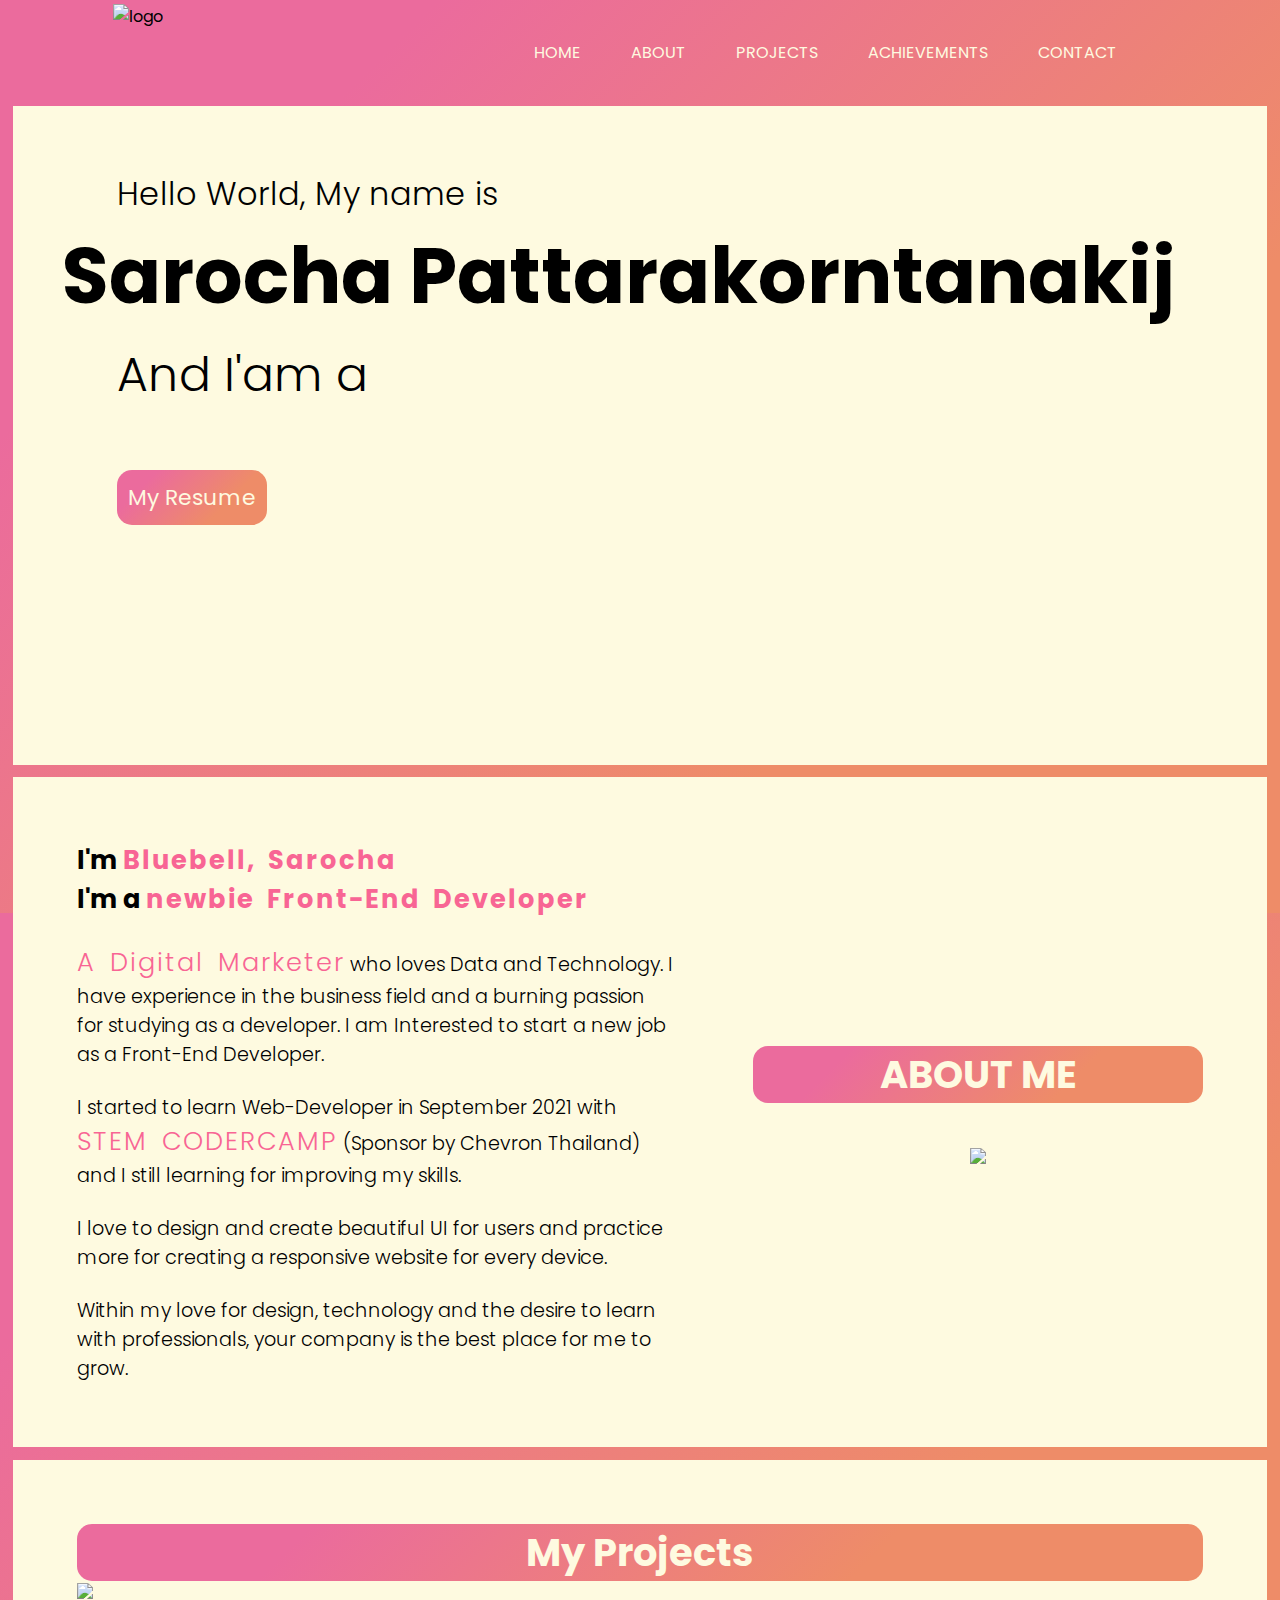
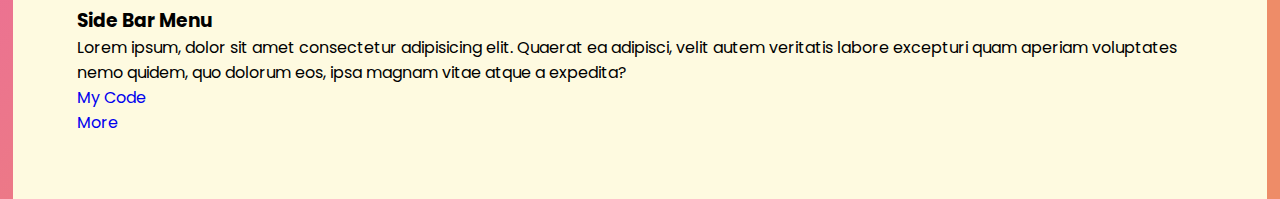
==== home.html @ 2333b9d6 "Publish My Portfolio ver1" ====
<!DOCTYPE html>
<html lang="en">
<head>
    <meta charset="UTF-8">
    <meta http-equiv="X-UA-Compatible" content="IE=edge">
    <meta name="viewport" content="width=device-width, initial-scale=1.0">
    <link rel="stylesheet" href="home.css">
    <script src="https://kit.fontawesome.com/ed203a7d80.js" crossorigin="anonymous"></script>
    <script src="https://cdnjs.cloudflare.com/ajax/libs/typed.js/2.0.12/typed.min.js"></script>
    <title>Bluebell Home</title>
</head>
<body>
    <header id="header">
        <nav>
            <span class="nav-toggle" id="js-nav-toggle">
                <i class="fas fa-bars"></i>
            </span>
            <div class="logo">
                <img class="logo" alt="logo" src="https://drive.google.com/uc?id=12_B2l8BKNE_ZG_3nMIEriSsQphKPXr9R&authuser=3">
            </div>
            <ul id="js-menu">
                <li><a href="#home">HOME</a></li>
                <li><a href="#about">ABOUT</a></li>
                <li><a href="#projects">PROJECTS</a></li>
                <li><a href="#achievements">ACHIEVEMENTS</a></li>
                <li><a href="#contact">CONTACT</a></li>
            </ul>
        </nav> 
    </header>
    <div class="container">

        <section class="contents">
            <section class="home" id="home">
                <div class="welcome">
                    <div class="max-width">
                        <div class="home-content">
                            <div class="text1">Hello World, My name is</div>
                            <div class="text2">Sarocha Pattarakorntanakij</div>
                            <div class="text3">And I'am a <span class="typing"></span></div>
                            <a target="_blank" href="https://drive.google.com/uc?id=1PUuHXMERRpRnIQULxHTlDbB-yHtCzmnI&authuser=3">My Resume</a>
                        </div>
                    </div>
                </div> 
            </section>
            
            <section class="about" id="about">
                <div class="about-me">
                    <div class="column left">
                        <div class="about-text">I'm <mark>Bluebell, Sarocha</mark><br> I'm a <mark>newbie Front-End Developer</mark></div>  
                        <p class="about-detail"><mark>A Digital Marketer</mark> who loves Data and Technology.
                            I have experience in the business field and a burning passion for studying as a developer. 
                            I am Interested to start a new job as a Front-End Developer.</p> 
                        <p class="about-detail">I started to learn Web-Developer in September 2021 with <br>
                            <mark>STEM CODERCAMP</mark> (Sponsor by Chevron Thailand) and I still learning  for improving my skills.</p>   
                        <p class="about-detail">I love to design and create beautiful UI for users and practice more for creating a responsive website for every device. </p>  
                        <p class="about-detail">Within my love for design, technology and the desire to learn with professionals, your company is the best place for me to grow.</p>                    
                    </div>
                    <div class="column right">
                        <h2 class="title">ABOUT ME</h2>
                        <img class="pic-dev" src="https://drive.google.com/uc?id=1fSF8N3U8_EzEAlK--22er2CHT6cLUh79&authuser=3">
                    </div>
                </div>
            </section>

            

            <section class="projects" id="projects"> 
                <h2 class="title">My Projects</h2>
                <div class="project-container">
                    <div class="box">
                        <div class="imgBox">
                            <div class="color-box">
                                <img src="/Pic/Projects/SideBar-Menu.jpg">
                            </div>
                        </div>
                        <div class="project-content">
                            <h4 class="intro"><i class="fab fa-brands fa-html5"></i>     <i class="fab fa-brands fa-css3-alt"></i>     <i class="fab fa-brands fa-js"></i></h4>
                        </div>
                        <div class="hover-card">
                            <div class="project-detail">
                                <h3 class="topic">Side Bar Menu</h3>
                                <p>Lorem ipsum, dolor sit amet consectetur adipisicing elit. Quaerat ea adipisci, velit autem veritatis labore excepturi quam aperiam voluptates nemo quidem, quo dolorum eos, ipsa magnam vitae atque a expedita?</p>
                                <div class="my-code">
                                    <a href="https://codepen.io/bellezarocha/pen/RwMjYpY" target="_blank">My Code</a>
                                </div>
                            </div>
                        </div>        
                    </div>
                <a href="#">More</a>             
            </section>
            <script src="script.js"></script>
        </section>
        <footer>

        </footer>        
    </div>
     
</body>
</html>
---- home.css ----
@import url('https://fonts.googleapis.com/css2?family=Pacifico&family=Poppins:wght@200;300;400;500;600;700;800;900&display=swap');

* {
    margin: 0;
    padding: 0;
    text-decoration: none;
    list-style: none;
}
body {
    margin: 0;
    padding: 0;
    height: 100vh;
    background-color: #ee8c68;
    background-image: linear-gradient(315deg, #ee8c68 30%, #eb6b9d 80%);
    font-family: 'Poppins', 'sans-serif';
}
header {
    margin: 1%;
}
nav {
    display: flex;
    height: auto;
    justify-content: center;
    align-items: center;
    position: relative;
    flex-direction: column;
}
.logo {
    height: 8vmax;
    margin-top: 10px;
    margin-bottom: 25px;
}
.nav-toggle {
    position: absolute;
    top: 20px;
    left: 20px;
    font-size: 30px;
    display: inline-block;
    cursor: pointer;
    color: #fefae0;
}
ul {
    flex-direction: column;
    justify-content: center;
    padding-left: 0;
    display: none;
}
ul li {
    list-style-type: none;
    font-size: 16px;
    cursor: pointer;
    margin: 20px;
    text-align: center;
    border-bottom-color: rgb(254, 250, 224, 0.5);
    border-bottom-style: solid;
    border-bottom-width: 1px;
    padding: 5px 50px;
}
ul li a {
    text-decoration: none;
    color: #fefae0;
}
ul li:first-child {
    margin-top: 0;
}
ul li:hover {
    opacity: 0.5;
}
.active {
    display: flex;
}
@media screen and (min-width: 900px) {
    nav {
        height: 80px;
        flex-direction: row;
    }
    ul {
        display: flex;
        justify-content: flex-end;
        width: 80%;
        flex-direction: row;
    }
    ul li {
        display: inline-block;
        margin: 0 50px 0 0;
        text-align: left;
        border-bottom-style: none;
        padding: 0;
    }
    .nav-toggle {
        display: none;
    }
}

/*--------------------- Welcome Part ---------------------*/
.home {
    max-width: 100vw;
    height: 59vh;
    padding: 5%;
    margin: 1%;
    background-color: #fefae0;
}
.home .max-width {
    margin: auto 0 auto 40px;
}
.home .home-content .text1 {
    font-size: 2.5vmax;
    font-weight: 300;
}
.home .home-content .text2 {
    font-size: 6vmax;
    font-weight: 700;
    margin-left: -5%;
}
.home .home-content .text3 {
    font-size: 3.7vmax;
    margin: 5px 0;
    font-weight: 300;
}
.home .home-content .text3 span {
    color: #f86594;
    font-weight: 600;
}
.home .home-content a {
    display: inline-block;
    background-color: #ee8c68;
    background-image: linear-gradient(315deg, #ee8c68 30%, #eb6b9d 80%);
    font-size: 1.7vmax;
    color: #fefae0;
    padding: 1%;
    border-radius: 15px;
    transition: all 0.3s ease;
    margin-top: 5%;
}
.home .home-content a:hover {
    color: #f86594;
    background: none;
    border-radius: 15px;
    border-top: 3px solid #eb6b9d;
    border-bottom: 3px solid #ee8c68;
    border-right: 3px solid #ee8c68;
    border-left: 3px solid #eb6b9d;
}

/*--------------------- About Me ---------------------*/
.about {
    max-width: 100vw;
    height: 100%;
    padding: 5%;
    margin: 1%;
    background-color: #fefae0;
}
.pic-dev {
    height: 33vmax;
    margin-top: 10%;
}
h2 {
    color: #fefae0;
    background-color: #ee8c68;
    background-image: linear-gradient(315deg, #ee8c68 30%, #eb6b9d 80%);
    border-radius: 15px;
}
.about, .title {
    position: relative;
    text-align: center;
    font-size: 3vmax;
    font-weight: 700;
}
.about, .about-me, .left img {
    object-fit: cover;
    justify-content: flex-end;
}
.about-content {
    font-size: 2vmax;
    font-weight: 500;
}
.about .about-me {
    display: flex;
    flex-wrap: wrap;
    align-items: center;
    justify-content: space-between;
}
.about .about-me .left {
    width: 53%;
}
.about .about-me .right {
    width: 40%;
}
.about-text {
    font-size: 2vmax;
    text-align: left;
}
mark {
    background: none;
    color: #f86594;
    font-size: 2vmax;
    word-spacing: 5px;
    letter-spacing: 2px;
}
.about-detail {
    font-size: 1.5vmax;
    font-weight: 300;
    text-align: left;
    margin-top: 4%;
}

/*--------------------- Project ---------------------*/
.projects {
    max-width: 100vw;
    height: 100%;
    padding: 5%;
    margin: 1%;
    background-color: #fefae0;
}
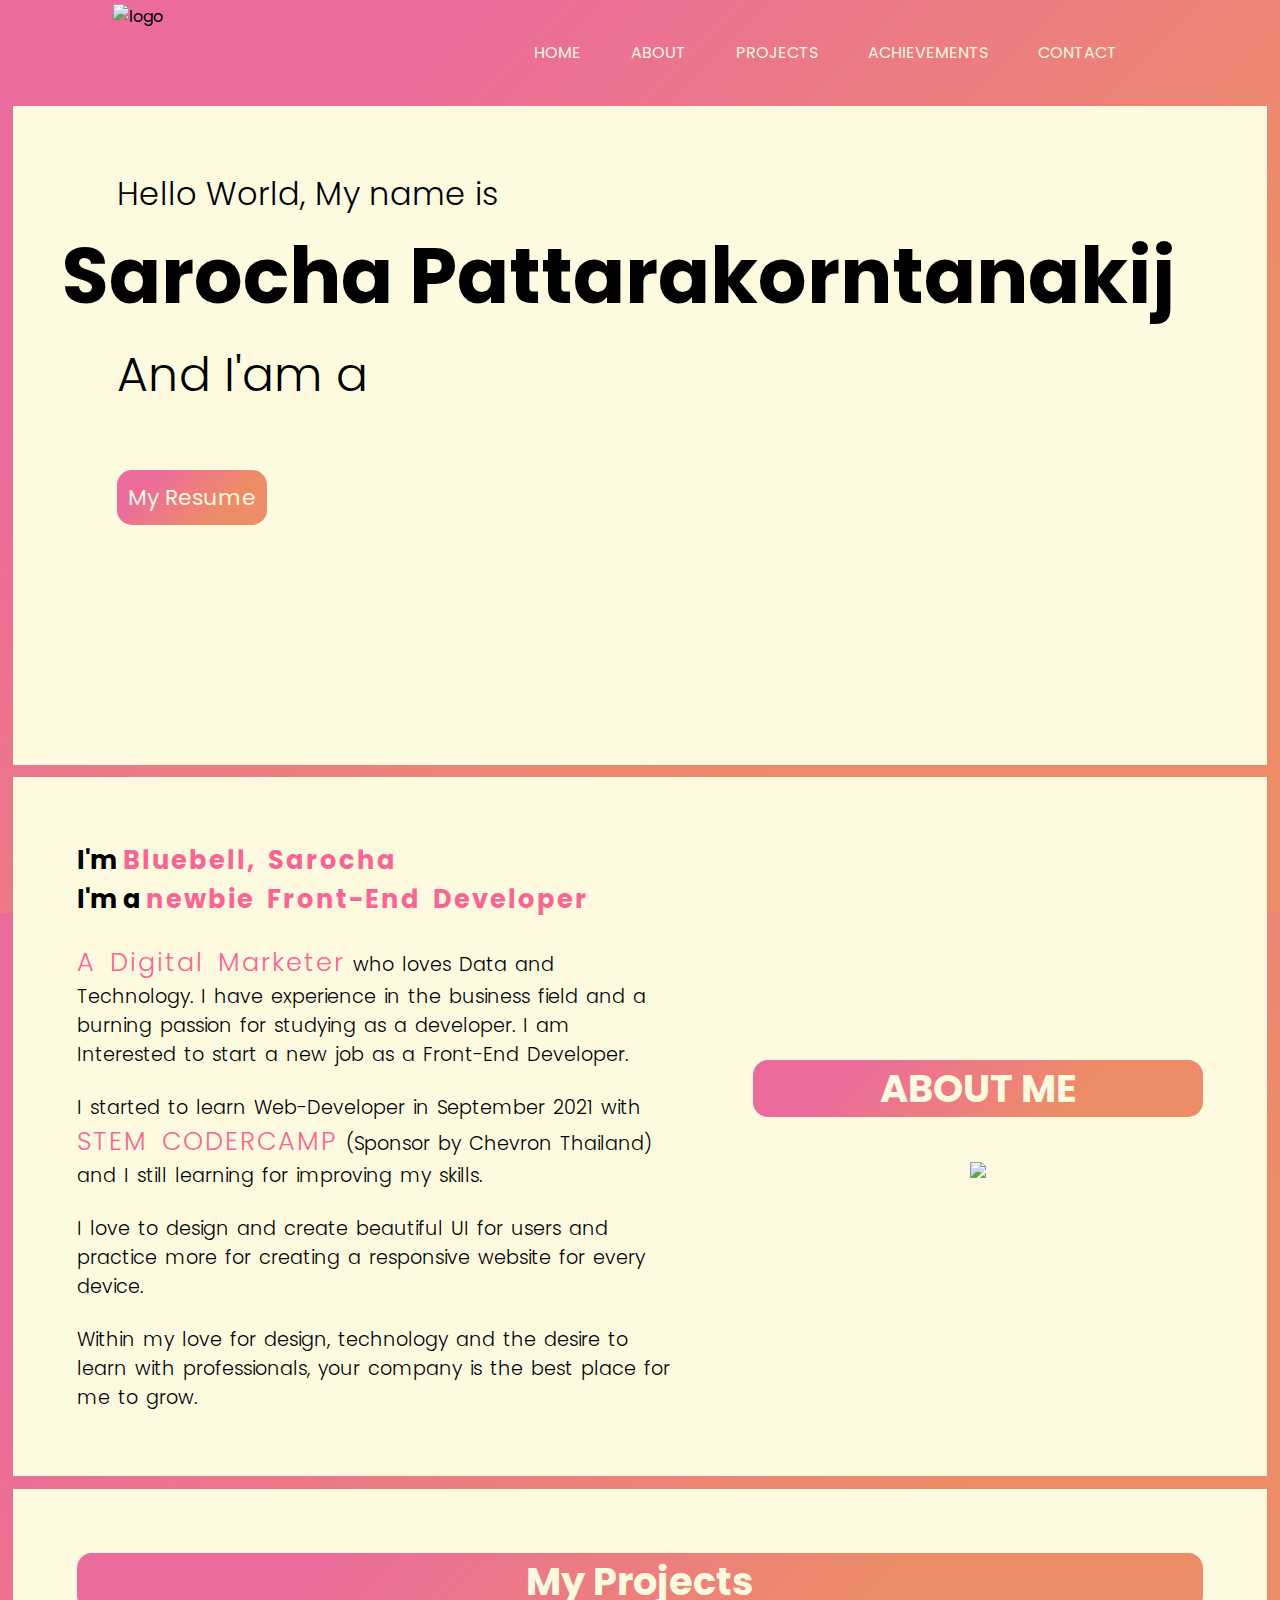
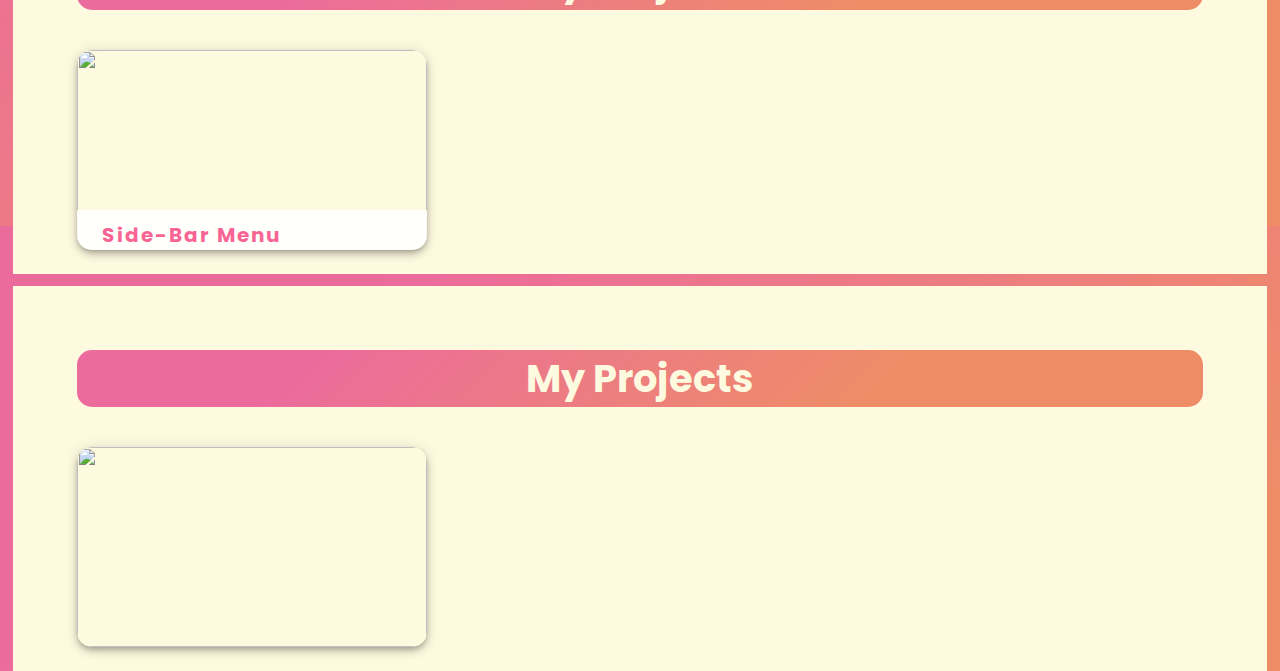
==== commit a5c87916: "Update my portfolio" ====
--- a/home.html
+++ b/home.html
@@ -15,7 +15,7 @@
             <span class="nav-toggle" id="js-nav-toggle">
                 <i class="fas fa-bars"></i>
             </span>
-            <div class="logo">
+            <div class="logo" id="home">
                 <img class="logo" alt="logo" src="https://drive.google.com/uc?id=12_B2l8BKNE_ZG_3nMIEriSsQphKPXr9R&authuser=3">
             </div>
             <ul id="js-menu">
@@ -30,7 +30,7 @@
     <div class="container">
 
         <section class="contents">
-            <section class="home" id="home">
+            <section class="home">
                 <div class="welcome">
                     <div class="max-width">
                         <div class="home-content">
@@ -62,8 +62,24 @@
                 </div>
             </section>
 
-            
-
+            <section class="projects" id="projects">
+                <h2 class="title">My Projects</h2>
+                <div class="project-container">
+  
+                    <img src="https://drive.google.com/uc?id=1F31u-2e2vGGIXrrtCLkNHmH4yyqBpJp1&authuser=3">
+                    
+                    <div class="project-info">
+                        <div class="intro-project">
+                            <h4>Side-Bar Menu <i class="fab fa-brands fa-html5"></i><i class="fab fa-brands fa-css3-alt"></i><i class="fab fa-brands fa-js"></i></h4>
+ 
+                        </div>
+                        <p>
+                            When hover on items, color will change, If toggle on <strong>Hamburger Bar</strong> will show Side-Bar Menu and If toggle on <strong>Cross Button</strong> Side-Bar Menu will dissappear. 
+                        </p>              
+                    <div>
+                </div>
+            </section>
+    
             <section class="projects" id="projects"> 
                 <h2 class="title">My Projects</h2>
                 <div class="project-container">
--- a/home.css
+++ b/home.css
@@ -212,3 +212,58 @@
     margin: 1%;
     background-color: #fefae0;
 }
+.project-container {
+    height: 200px;
+    width: 350px;
+    border-radius: 15px;
+    box-shadow: 0px 3px 5px -1px 
+      rgba(0, 0, 0, 0.2),
+      0px 5px 8px 0px 
+      rgba(0, 0, 0, 0.14),
+      0px 1px 14px 0px 
+      rgba(0, 0, 0, 0.12);
+    transform: translateY(20%);
+    position: relative;
+    overflow: hidden;
+}
+.project-container img {
+    height: 200px;
+    width: 350px;
+    border-radius: 15px;
+}  
+.project-info {
+    background-color: rgba(255, 255, 255, 0.9);
+    padding: 25px;
+    position: absolute;
+    bottom: 0;
+    top: 80%;
+    left: 0;
+    right: 0;
+    transition: all 1s;
+}
+.container:hover .project-info {
+    top: 0;
+}
+.intro-project {
+    display: flex;
+    flex-direction: row;
+}
+h4 {
+    font-size: 20px;
+    letter-spacing: 2px;
+    margin-bottom: 15px;
+    margin-top: -15px;
+    color: #f86594;
+}
+p {
+    word-spacing: 3px;
+    font-weight: 400;
+}
+strong {
+    color: #f86594;
+}
+.icons i {
+    font-size: 22px;
+    color: #f86594;
+}
+  
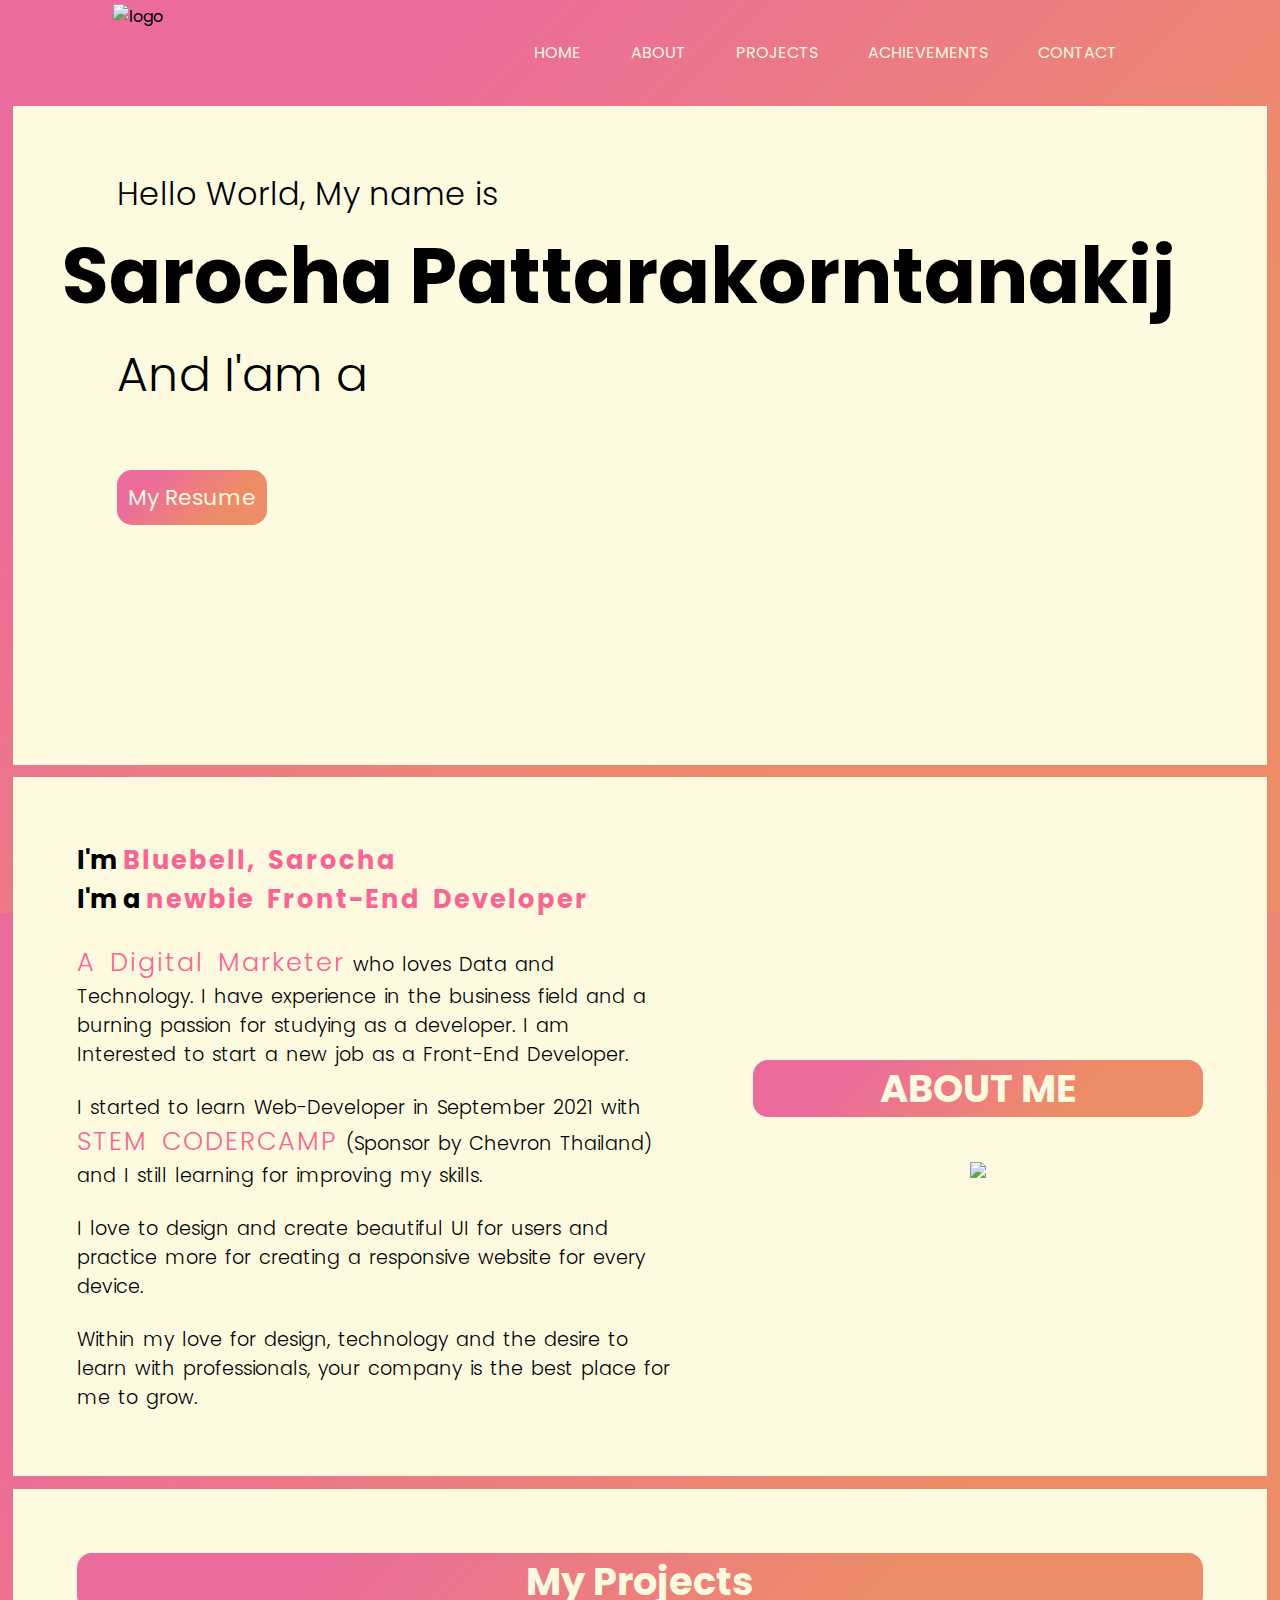
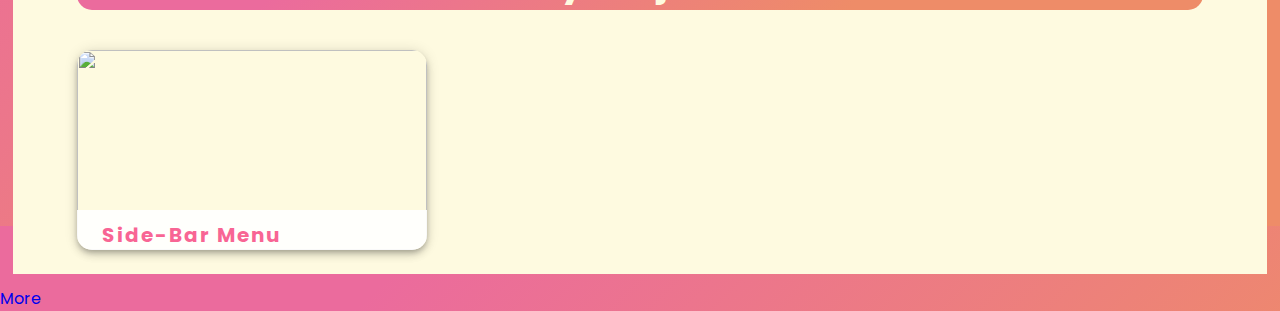
==== commit ac00c1f4: "Change detail in my port" ====
--- a/home.html
+++ b/home.html
@@ -80,29 +80,8 @@
                 </div>
             </section>
     
-            <section class="projects" id="projects"> 
-                <h2 class="title">My Projects</h2>
-                <div class="project-container">
-                    <div class="box">
-                        <div class="imgBox">
-                            <div class="color-box">
-                                <img src="/Pic/Projects/SideBar-Menu.jpg">
-                            </div>
-                        </div>
-                        <div class="project-content">
-                            <h4 class="intro"><i class="fab fa-brands fa-html5"></i>     <i class="fab fa-brands fa-css3-alt"></i>     <i class="fab fa-brands fa-js"></i></h4>
-                        </div>
-                        <div class="hover-card">
-                            <div class="project-detail">
-                                <h3 class="topic">Side Bar Menu</h3>
-                                <p>Lorem ipsum, dolor sit amet consectetur adipisicing elit. Quaerat ea adipisci, velit autem veritatis labore excepturi quam aperiam voluptates nemo quidem, quo dolorum eos, ipsa magnam vitae atque a expedita?</p>
-                                <div class="my-code">
-                                    <a href="https://codepen.io/bellezarocha/pen/RwMjYpY" target="_blank">My Code</a>
-                                </div>
-                            </div>
-                        </div>        
-                    </div>
-                <a href="#">More</a>             
+            
+            <a href="#">More</a>             
             </section>
             <script src="script.js"></script>
         </section>
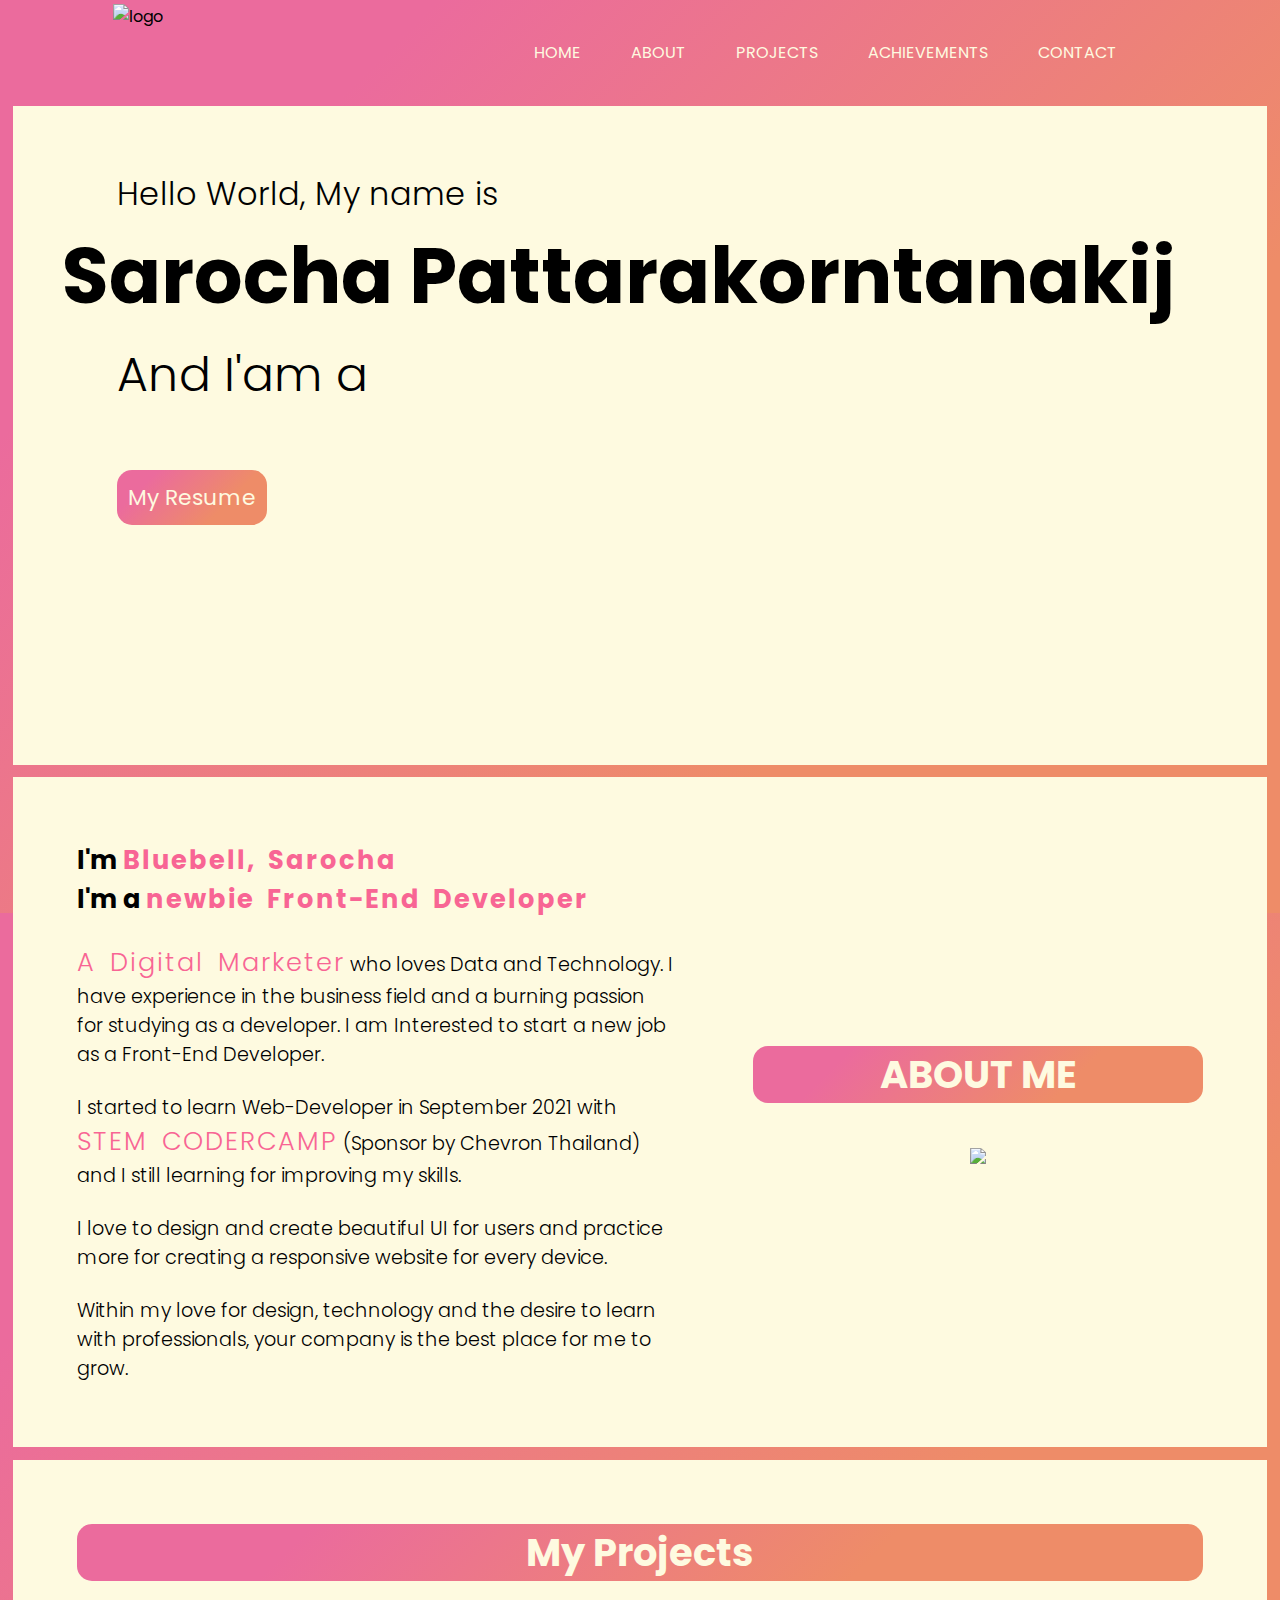
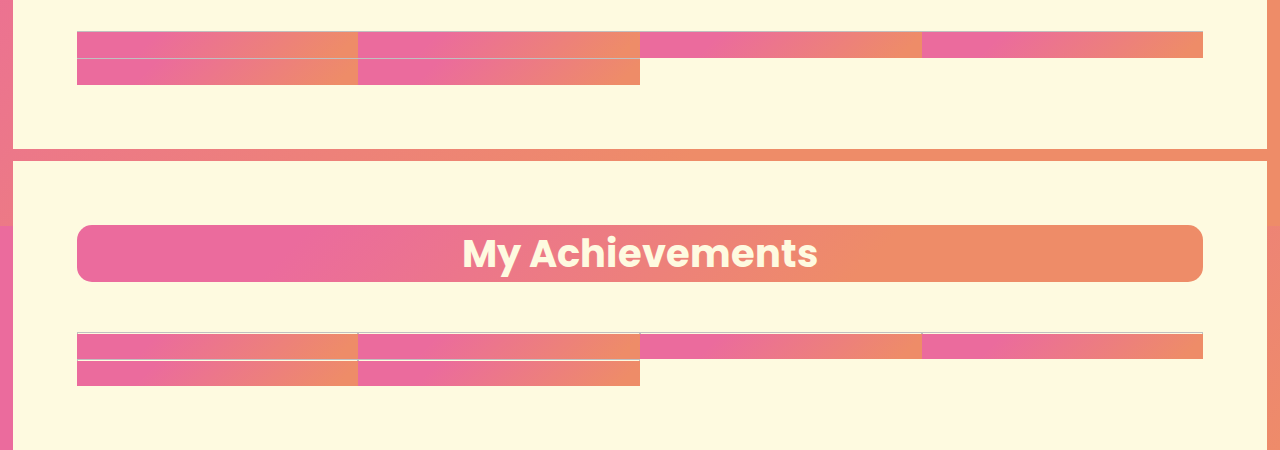
==== commit 83be8836: "Update my website" ====
--- a/home.html
+++ b/home.html
@@ -61,28 +61,127 @@
                     </div>
                 </div>
             </section>
-
+                
             <section class="projects" id="projects">
                 <h2 class="title">My Projects</h2>
-                <div class="project-container">
-  
-                    <img src="https://drive.google.com/uc?id=1F31u-2e2vGGIXrrtCLkNHmH4yyqBpJp1&authuser=3">
-                    
-                    <div class="project-info">
-                        <div class="intro-project">
-                            <h4>Side-Bar Menu <i class="fab fa-brands fa-html5"></i><i class="fab fa-brands fa-css3-alt"></i><i class="fab fa-brands fa-js"></i></h4>
- 
+                <div class="project-all">
+                    <div class="card">
+                        <div class="content">
+                          <span><i class="skills fab fa-brands fa-html5"></i><i class="skills fab fa-brands fa-css3-alt"></i><i class="skills fab fa-brands fa-js"></i></span>
+                          <a class="my-code" target="_blank" href="https://codepen.io/bellezarocha/pen/RwMjYpY">My Code</a>
                         </div>
-                        <p>
-                            When hover on items, color will change, If toggle on <strong>Hamburger Bar</strong> will show Side-Bar Menu and If toggle on <strong>Cross Button</strong> Side-Bar Menu will dissappear. 
-                        </p>              
-                    <div>
-                </div>
+                        <div class="image">
+                          <img src="https://drive.google.com/uc?id=15HI_CFvaHi0eHilhmlKPlIqCEzztL9kU&authuser=3" />
+                        </div>
+                    </div>
+                    <div class="card">
+                        <div class="content">
+                          <span><i class="skills fab fa-brands fa-html5"></i><i class="skills fab fa-brands fa-css3-alt"></i><i class="skills fab fa-brands fa-js"></i></span>
+                          <a class="my-code" target="_blank" href="https://codepen.io/bellezarocha/pen/poLpWXa">My Code</a>
+                        </div>
+                        <div class="image">
+                          <img src="https://drive.google.com/uc?id=1_aMhmyqVlWTWdx8mqIsfYYckUq7g_0Vu&authuser=3" />
+                        </div>
+                    </div>
+                    <div class="card">
+                        <div class="content">
+                          <span><i class="skills fab fa-brands fa-html5"></i><i class="skills fab fa-brands fa-css3-alt"></i><i class="skills fab fa-brands fa-js"></i></span>
+                          <a class="my-code" target="_blank" href="https://codepen.io/bellezarocha/pen/gOeoXyv">My Code</a>
+                        </div>
+                        <div class="image">
+                          <img src="https://drive.google.com/uc?id=1KGRTVARpj6LWWEBwu3_7ZkHV7X5UqAdF&authuser=3" />
+                        </div>
+                    </div>
+                    <div class="card">
+                        <div class="content">
+                          <span><i class="skills fab fa-brands fa-html5"></i><i class="skills fab fa-brands fa-css3-alt"></i><i class="skills fab fa-brands fa-js"></i></span>
+                          <a class="my-code" target="_blank" href="https://codepen.io/bellezarocha/pen/JjLMOmG">My Code</a>
+                        </div>
+                        <div class="image">
+                          <img src="https://drive.google.com/uc?id=1PyCMn7H5qSghgMcs2bDnf891Z5JIbjmV&authuser=3" />
+                        </div>
+                    </div>
+                    <div class="card">
+                        <div class="content">
+                          <span><i class="skills fab fa-brands fa-html5"></i><i class="skills fab fa-brands fa-css3-alt"></i></span>
+                          <a class="my-code" target="_blank" href="https://codepen.io/bellezarocha/pen/abLovJw">My Code</a>
+                        </div>
+                        <div class="image">
+                          <img src="https://drive.google.com/uc?id=1hE06XZnrh_gjslVQJPcwuNFcma1htt2H&authuser=3" />
+                        </div>
+                    </div>
+                    <div class="card">
+                        <div class="content">
+                          <span><i class="skills fab fa-brands fa-html5"></i><i class="skills fab fa-brands fa-css3-alt"></i></span>
+                          <a class="my-code" target="_blank" href="https://codepen.io/bellezarocha/pen/Yzxmrar">My Code</a>
+                        </div>
+                        <div class="image">
+                          <img src="https://drive.google.com/uc?id=1OZOuFQ3NJ45MGpBbr7qNubTPjc3rg9w-&authuser=3" />
+                        </div>
+                    </div>
+                </div>                  
+            </section>            
+           
+            <section class="projects" id="projects">
+                <h2 class="title">My Achievements</h2>
+                <div class="project-all">
+                    <div class="card">
+                        <div class="content">
+                          <span><i class="skills fab fa-brands fa-html5"></i><i class="skills fab fa-brands fa-css3-alt"></i><i class="skills fab fa-brands fa-js"></i></span>
+                          <a class="my-code" target="_blank" href="https://codepen.io/bellezarocha/pen/RwMjYpY">My Code</a>
+                        </div>
+                        <div class="image">
+                          <img src="https://drive.google.com/uc?id=15HI_CFvaHi0eHilhmlKPlIqCEzztL9kU&authuser=3" />
+                        </div>
+                    </div>
+                    <div class="card">
+                        <div class="content">
+                          <span><i class="skills fab fa-brands fa-html5"></i><i class="skills fab fa-brands fa-css3-alt"></i><i class="skills fab fa-brands fa-js"></i></span>
+                          <a class="my-code" target="_blank" href="https://codepen.io/bellezarocha/pen/poLpWXa">My Code</a>
+                        </div>
+                        <div class="image">
+                          <img src="https://drive.google.com/uc?id=1_aMhmyqVlWTWdx8mqIsfYYckUq7g_0Vu&authuser=3" />
+                        </div>
+                    </div>
+                    <div class="card">
+                        <div class="content">
+                          <span><i class="skills fab fa-brands fa-html5"></i><i class="skills fab fa-brands fa-css3-alt"></i><i class="skills fab fa-brands fa-js"></i></span>
+                          <a class="my-code" target="_blank" href="https://codepen.io/bellezarocha/pen/gOeoXyv">My Code</a>
+                        </div>
+                        <div class="image">
+                          <img src="https://drive.google.com/uc?id=1KGRTVARpj6LWWEBwu3_7ZkHV7X5UqAdF&authuser=3" />
+                        </div>
+                    </div>
+                    <div class="card">
+                        <div class="content">
+                          <span><i class="skills fab fa-brands fa-html5"></i><i class="skills fab fa-brands fa-css3-alt"></i><i class="skills fab fa-brands fa-js"></i></span>
+                          <a class="my-code" target="_blank" href="https://codepen.io/bellezarocha/pen/JjLMOmG">My Code</a>
+                        </div>
+                        <div class="image">
+                          <img src="https://drive.google.com/uc?id=1PyCMn7H5qSghgMcs2bDnf891Z5JIbjmV&authuser=3" />
+                        </div>
+                    </div>
+                    <div class="card">
+                        <div class="content">
+                          <span><i class="skills fab fa-brands fa-html5"></i><i class="skills fab fa-brands fa-css3-alt"></i></span>
+                          <a class="my-code" target="_blank" href="https://codepen.io/bellezarocha/pen/abLovJw">My Code</a>
+                        </div>
+                        <div class="image">
+                          <img src="https://drive.google.com/uc?id=1hE06XZnrh_gjslVQJPcwuNFcma1htt2H&authuser=3" />
+                        </div>
+                    </div>
+                    <div class="card">
+                        <div class="content">
+                          <span><i class="skills fab fa-brands fa-html5"></i><i class="skills fab fa-brands fa-css3-alt"></i></span>
+                          <a class="my-code" target="_blank" href="https://codepen.io/bellezarocha/pen/Yzxmrar">My Code</a>
+                        </div>
+                        <div class="image">
+                          <img src="https://drive.google.com/uc?id=1OZOuFQ3NJ45MGpBbr7qNubTPjc3rg9w-&authuser=3" />
+                        </div>
+                    </div>
+                </div>                  
             </section>
-    
-            
-            <a href="#">More</a>             
-            </section>
+
             <script src="script.js"></script>
         </section>
         <footer>
--- a/home.css
+++ b/home.css
@@ -211,59 +211,94 @@
     padding: 5%;
     margin: 1%;
     background-color: #fefae0;
-}
-.project-container {
-    height: 200px;
-    width: 350px;
+    
+}
+.project-all {
+    display: flex;
+    flex-wrap: wrap;
+    min-width: 320px;
+    margin-top: 50px;
+}
+.card {
+    width: 25%;
+    overflow: hidden;
+    position: relative;
+}
+.card .content {
+    z-index: 2;
+    width: 100%;
+    position: absolute;
+    bottom: -100px;
+    transition: all 0.7s ease;
+    display: flex;
+    flex-direction: column;
+    align-items: center;
+    padding: 20px;
+    box-sizing: border-box;
+    min-height: 100px;
+    background-image: linear-gradient(315deg, #ee8c68 30%, #eb6b9d 80%);
+}
+.card .image {
+    z-index: 1;
+    height: 100%;
+}
+.card img {
+    height: 100%;
+    width: 100%;
+}
+
+.card:hover .content {
+    bottom: 0px;
+    color: #fff;
+}
+
+.card:hover  {
+    transform: scale(1);
+}
+
+.card .content span:first-child {
+    text-transform: uppercase;
+    margin-bottom: 10px;
+    font-weight: 700;
+    letter-spacing: 1px;
+    text-align: center;
+    color: #fefae0;
+    font-size: 16px;
+}
+a {
+    text-decoration: none;
+    color: #fefae0;
+}
+.my-code {
+    display: inline-block;
+    background-color: #fefae0;
+    font-size: 1.1vmax;
+    color: #f86594;
+    padding: 1%;
     border-radius: 15px;
-    box-shadow: 0px 3px 5px -1px 
-      rgba(0, 0, 0, 0.2),
-      0px 5px 8px 0px 
-      rgba(0, 0, 0, 0.14),
-      0px 1px 14px 0px 
-      rgba(0, 0, 0, 0.12);
-    transform: translateY(20%);
-    position: relative;
-    overflow: hidden;
-}
-.project-container img {
-    height: 200px;
-    width: 350px;
-    border-radius: 15px;
-}  
-.project-info {
-    background-color: rgba(255, 255, 255, 0.9);
-    padding: 25px;
-    position: absolute;
+    transition: all 0.3s ease;
+    margin-top: 5%;
+}
+.my-code:hover {
+    font-size: 15px;
+    font-weight: 500;
+}
+.skills {
+    padding-right: 10px;
+    font-size: 25px;
+}
+
+@media screen and (max-width: 768px) {
+.card {
+    width: 50%;
+}
+.card .content {
     bottom: 0;
-    top: 80%;
-    left: 0;
-    right: 0;
-    transition: all 1s;
-}
-.container:hover .project-info {
-    top: 0;
-}
-.intro-project {
-    display: flex;
-    flex-direction: row;
-}
-h4 {
-    font-size: 20px;
-    letter-spacing: 2px;
-    margin-bottom: 15px;
-    margin-top: -15px;
-    color: #f86594;
-}
-p {
-    word-spacing: 3px;
-    font-weight: 400;
-}
-strong {
-    color: #f86594;
-}
-.icons i {
-    font-size: 22px;
-    color: #f86594;
-}
-  
+}
+}
+
+@media screen and (max-width: 480px) {
+.card {
+    width: 100%;
+}
+}
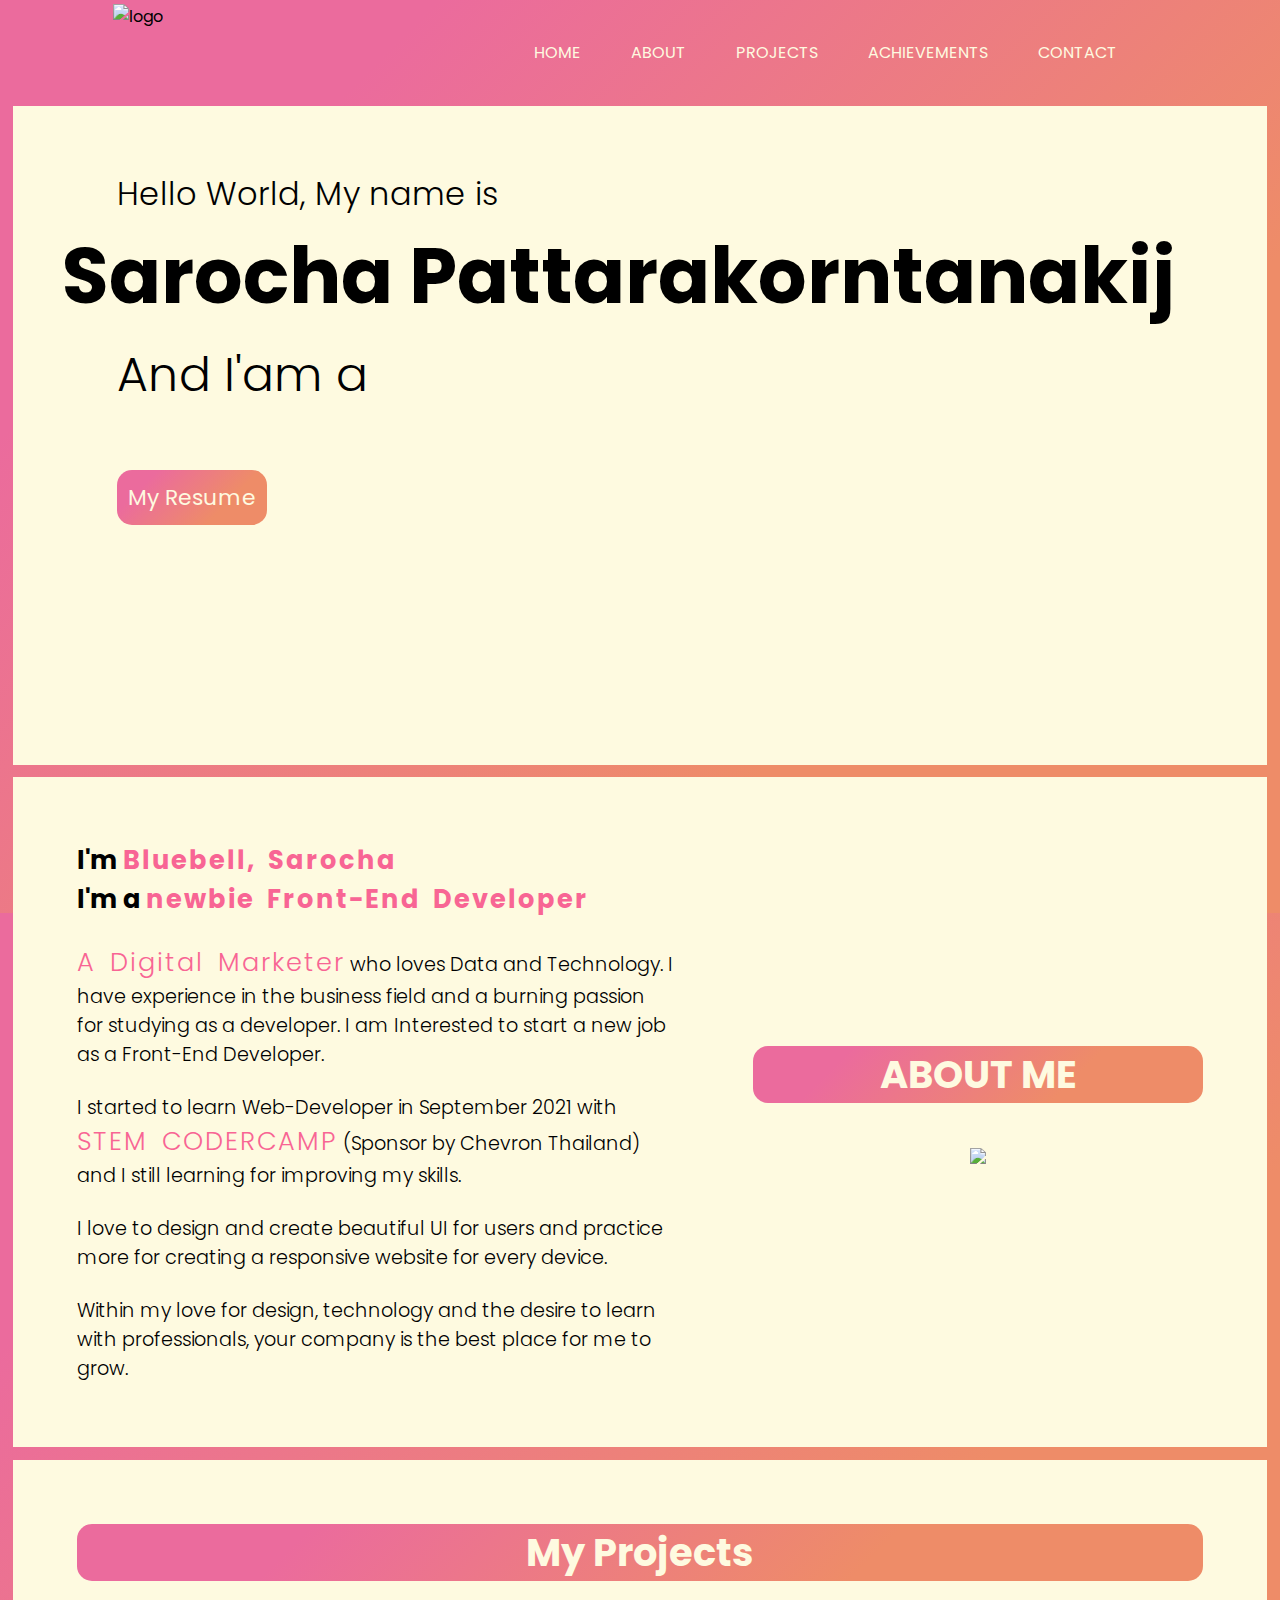
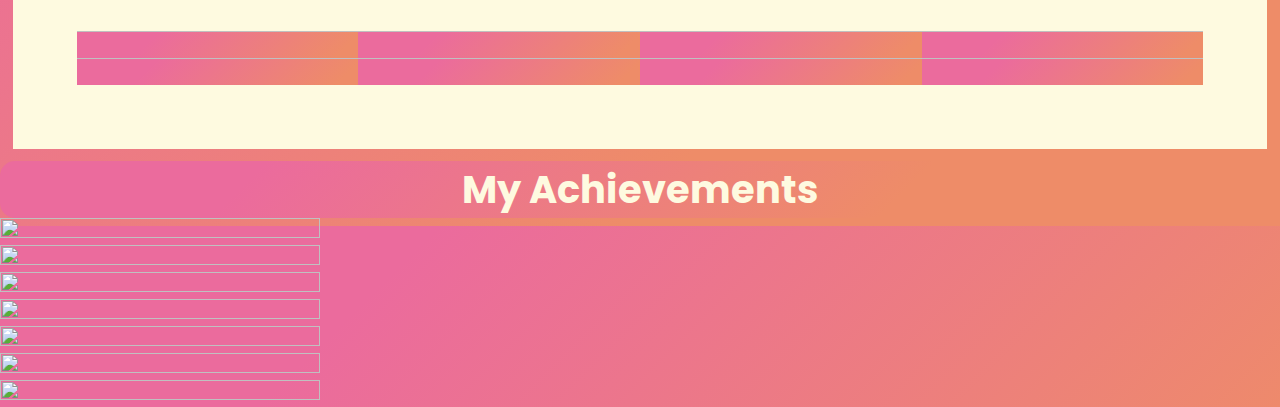
==== commit 94fcdac1: "Update home.html" ====
--- a/home.html
+++ b/home.html
@@ -119,66 +119,65 @@
                           <img src="https://drive.google.com/uc?id=1OZOuFQ3NJ45MGpBbr7qNubTPjc3rg9w-&authuser=3" />
                         </div>
                     </div>
+                    <div class="card">
+                      <div class="content">
+                        <span><i class="skills fab fa-brands fa-html5"></i><i class="skills fab fa-brands fa-css3-alt"></i></span>
+                        <a class="my-code" target="_blank" href="https://codepen.io/bellezarocha/pen/abYEVQO">My Code</a>
+                      </div>
+                      <div class="image">
+                        <img src="https://drive.google.com/uc?id=1Du2NOUHA4twTVOOcu250yOJJcoTEspSL&authuser=3" />
+                      </div>
+                    </div>
+                    <div class="card">
+                      <div class="content">
+                        <span><i class="skills fab fa-brands fa-html5"></i><i class="skills fab fa-brands fa-css3-alt"></i><i class="skills fab fa-brands fa-js"></i></span>
+                        <a class="my-code" target="_blank" href="https://codepen.io/bellezarocha/pen/NWMMWQJ">My Code</a>
+                      </div>
+                      <div class="image">
+                        <img src="https://drive.google.com/uc?id=1vkJdlYWvpM6ZnZB38er3ExgKzGTNJcqh&authuser=3" />
+                      </div>
+                    </div>
                 </div>                  
             </section>            
            
-            <section class="projects" id="projects">
+            <section class="achievements" id="achievements">
                 <h2 class="title">My Achievements</h2>
-                <div class="project-all">
-                    <div class="card">
-                        <div class="content">
-                          <span><i class="skills fab fa-brands fa-html5"></i><i class="skills fab fa-brands fa-css3-alt"></i><i class="skills fab fa-brands fa-js"></i></span>
-                          <a class="my-code" target="_blank" href="https://codepen.io/bellezarocha/pen/RwMjYpY">My Code</a>
-                        </div>
+                <div class="achievements-all">
+                    <div class="a-card card">
+                      <div class="image">
+                        <img src="https://drive.google.com/uc?id=13aekC4PvD1azyURPv50o6NKBAbMXOeh2&authuser=3" />
+                      </div>
+                    </div>
+                    <div class="a-card card">
                         <div class="image">
-                          <img src="https://drive.google.com/uc?id=15HI_CFvaHi0eHilhmlKPlIqCEzztL9kU&authuser=3" />
+                          <img src="https://drive.google.com/uc?id=1KciL2tOLU_f3CFw24kRQY05nfaz5S7ya&authuser=3" />
                         </div>
                     </div>
-                    <div class="card">
-                        <div class="content">
-                          <span><i class="skills fab fa-brands fa-html5"></i><i class="skills fab fa-brands fa-css3-alt"></i><i class="skills fab fa-brands fa-js"></i></span>
-                          <a class="my-code" target="_blank" href="https://codepen.io/bellezarocha/pen/poLpWXa">My Code</a>
-                        </div>
-                        <div class="image">
-                          <img src="https://drive.google.com/uc?id=1_aMhmyqVlWTWdx8mqIsfYYckUq7g_0Vu&authuser=3" />
-                        </div>
+                    <div class="a-card card">
+                      <div class="image">
+                        <img src="https://drive.google.com/uc?id=1VaXds7dlQ0YFuUqkrLkAgc2WIjNySuEH&authuser=3" />
+                      </div>
                     </div>
-                    <div class="card">
-                        <div class="content">
-                          <span><i class="skills fab fa-brands fa-html5"></i><i class="skills fab fa-brands fa-css3-alt"></i><i class="skills fab fa-brands fa-js"></i></span>
-                          <a class="my-code" target="_blank" href="https://codepen.io/bellezarocha/pen/gOeoXyv">My Code</a>
-                        </div>
-                        <div class="image">
-                          <img src="https://drive.google.com/uc?id=1KGRTVARpj6LWWEBwu3_7ZkHV7X5UqAdF&authuser=3" />
-                        </div>
+                    <div class="a-card card">
+                      <div class="image">
+                        <img src="https://drive.google.com/uc?id=1oMuXangW1MMzN4N2Z8eIcsMXktl7_y9n&authuser=3" />
+                      </div>
+                  </div>
+                  <div class="a-card card">
+                    <div class="image">
+                      <img src="https://drive.google.com/uc?id=17SfT7x7TtslyG-EuQiB5hmxFoYFP2BXD&authuser=3" />
                     </div>
-                    <div class="card">
-                        <div class="content">
-                          <span><i class="skills fab fa-brands fa-html5"></i><i class="skills fab fa-brands fa-css3-alt"></i><i class="skills fab fa-brands fa-js"></i></span>
-                          <a class="my-code" target="_blank" href="https://codepen.io/bellezarocha/pen/JjLMOmG">My Code</a>
-                        </div>
-                        <div class="image">
-                          <img src="https://drive.google.com/uc?id=1PyCMn7H5qSghgMcs2bDnf891Z5JIbjmV&authuser=3" />
-                        </div>
+                  </div>
+                  <div class="a-card card">
+                    <div class="image">
+                      <img src="https://drive.google.com/uc?id=1wygdJpWDamQjti3Io2ZCzh-PDF5-QGPZ&authuser=3" />
                     </div>
-                    <div class="card">
-                        <div class="content">
-                          <span><i class="skills fab fa-brands fa-html5"></i><i class="skills fab fa-brands fa-css3-alt"></i></span>
-                          <a class="my-code" target="_blank" href="https://codepen.io/bellezarocha/pen/abLovJw">My Code</a>
-                        </div>
-                        <div class="image">
-                          <img src="https://drive.google.com/uc?id=1hE06XZnrh_gjslVQJPcwuNFcma1htt2H&authuser=3" />
-                        </div>
-                    </div>
-                    <div class="card">
-                        <div class="content">
-                          <span><i class="skills fab fa-brands fa-html5"></i><i class="skills fab fa-brands fa-css3-alt"></i></span>
-                          <a class="my-code" target="_blank" href="https://codepen.io/bellezarocha/pen/Yzxmrar">My Code</a>
-                        </div>
-                        <div class="image">
-                          <img src="https://drive.google.com/uc?id=1OZOuFQ3NJ45MGpBbr7qNubTPjc3rg9w-&authuser=3" />
-                        </div>
-                    </div>
+                </div>
+                <div class="a-card card">
+                  <div class="image">
+                    <img src="https://drive.google.com/uc?id=1Te7v9IrQdTSQGue4xoAyPlRWBfKR529n&authuser=3" />
+                  </div>
+                </div>
                 </div>                  
             </section>
 
@@ -190,4 +189,4 @@
     </div>
      
 </body>
-</html>+</html>
